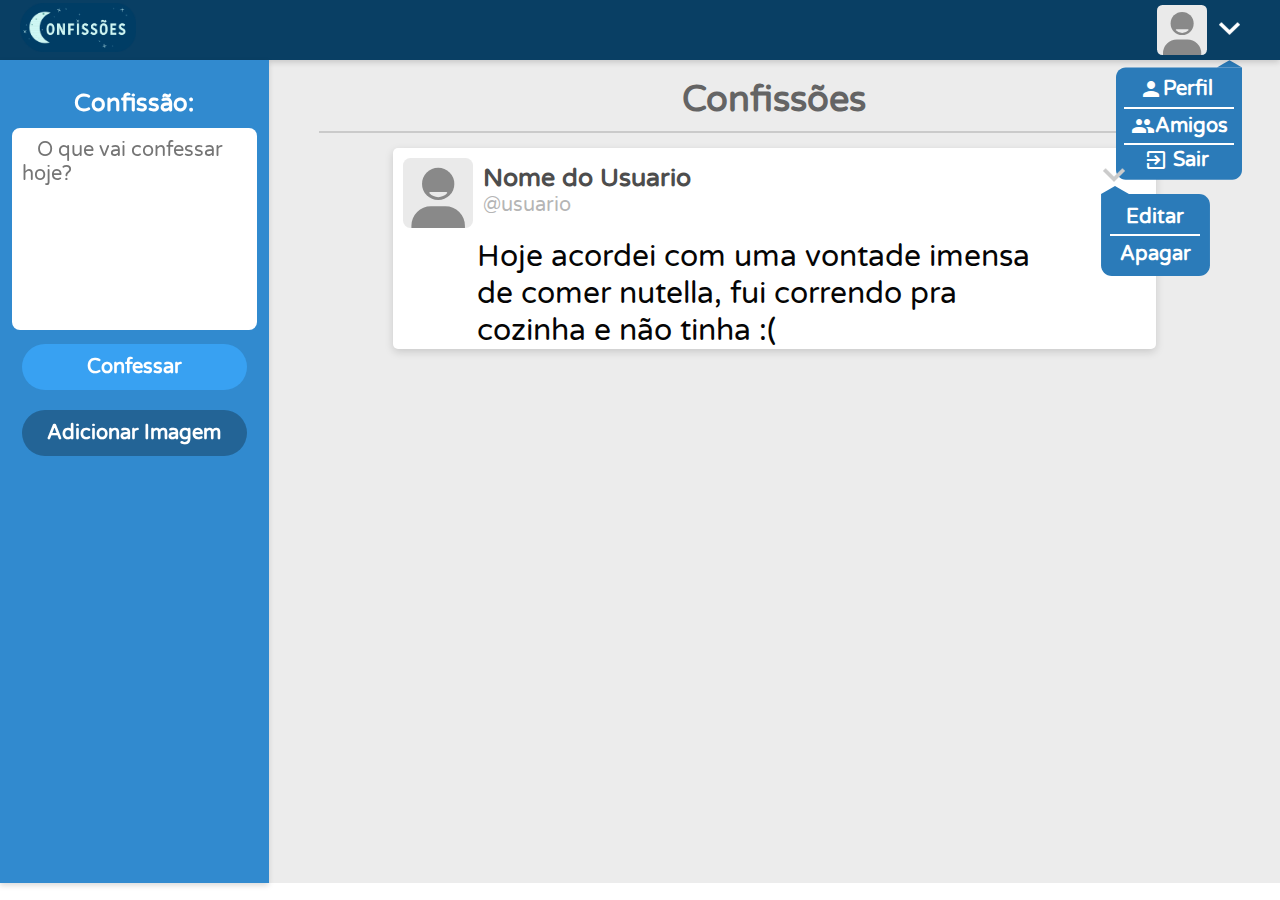
==== index.html @ ba58e958 "curso de php parte front-end HTML e CSS mini curso" ====
<!DOCTYPE html>
<html>

<head>
    <meta charset="utf-8" />
    <meta http-equiv="X-UA-Compatible" content="IE=edge">
    <title>Confissões da Madrugada</title>
    <meta name="viewport" content="width=device-width, initial-scale=1">
    <link rel="stylesheet" type="text/css" media="screen" href="styles/css_index.css" />
    <link href="https://fonts.googleapis.com/icon?family=Material+Icons" rel="stylesheet">
</head>

<body>
    <header>

      <div class="logoSite">
        <img src="./Imagens/logo_curso.png" alt="Logo do Site">
      </div>

        <div class="secaoUsuario">

          <div class="iconUsuarioHeader">
            <img src="./Imagens/icon_padrao.svg" alt="Logo do Usuários" >
          </div>

          <div class="iconSeta">
              <img src="./Imagens/seta_icon.png" alt="Icone de Seta do Menu">
          </div>

        </div>

    </header>

    <section class="MenuLateral">

        <h2 class="textoConfissao">Confissão:</h2>

        <div class="CampoformConfissao">
            <form>
                <div class="campoImput">
                    <textarea type="text" placeholder="   O que vai confessar hoje?"></textarea>
                </div>

                <input type="submit" class="BtnConfissao" value="Confessar">

                <div class="BtnAddImg">
                  <input type="file" id="BtnAddImg">
                  <label for="BtnAddImg">Adicionar Imagem</label>
                </div>
            </form>
        </div>
    </section>

    <main class="ConteudoConfissoes">

        <div class="menuUsuario">
            <a href="" class="btnPerfil">
                <p class="textPerfil"><i class="material-icons">person</i>Perfil</p>
            </a>
            <div class="divisorSelecao1"></div>
            <a href="" class="btnAmigos">
                <p class="textAmigos"><i class="material-icons">group</i>Amigos</p>
            </a>
            <div class="divisorSelecao2"></div>
            <a href="" class="btnSair">
                <p class="textSair"><i class="material-icons">exit_to_app</i>Sair</p>
            </a>
            <img class="CorpoMenuUsuario" src="./Imagens/menu_usuario.svg" alt="">
        </div>


        <h1>Confissões</h1>
        <div class="linhaTitulo"></div>

        <div class="linhaTempoConfissoes">

            <div class="cardConfissao">

                <div class="infoUser">

                  <div class="iconUsuario">
                    <img src="Imagens/icon_padrao.svg" alt="Logo do Usuário no Card">
                  </div>
                  <h3 class="textNomeUsuario">Nome do Usuario</h3>
                  <p class="textArrobaUsuario">@usuario</p>

                  <div class="setaMenuCard">
                    <img src="./Imagens/seta_card_icon.png" alt="Seta para o menu do card">
                  </div>

                    <div class="menuCard">
                        <a href="" class="btnEditar">
                            <p class="textEditar">Editar</p>
                        </a>

                        <div class="divisorSelecao"></div>

                        <a href="" class="btnApagar">
                            <p class="textApagar">Apagar</p>
                        </a>

                        <img class="CorpoMenuCard" src="./Imagens/menu_card.svg" alt="">
                    </div>
                </div>

                <div class="conteudoConfissao">
                    <p class="textConfissao">Hoje acordei com uma vontade imensa de comer nutella, fui correndo pra
                        cozinha e não tinha :(</p>
                    <div class="imgConfissao">
                      <img src="">
                    </div>
                </div>

            </div>

        </div>
    </main>
</body>

</html>
---- styles/css_index.css ----
@import url('https://fonts.googleapis.com/css?family=Varela+Round');
*{
    padding: 0;
    margin: 0 auto;
    font-family: 'Varela Round', sans-serif;
}

header{
    width: 100%;
    height: 10%;
    background-color: #093f64;
    box-shadow: 0px 3px 5.7px 0.3px rgba(0, 0, 0, 0.15);
    display: flex;
    align-items: center;
}

.secaoUsuario{
    margin-right: 40px;
    display: flex;
    align-items: center;
    justify-content: center;
}

.logoSite img{
    width: 10%;
    height: 10%;
    margin-left: 20px;
}


.iconUsuarioHeader img{
    width: 50px;
    height: 50px;
    margin-top: 5px;
}

.iconSeta img{
    margin-left: 12px;
}

.MenuLateral {
    width: 21%;
    height: 91.4%;
    display: flex;
    flex-direction: column;
    box-shadow: 0px 3px 5.7px 0.3px rgba(0, 0, 0, 0.15);
    background-color: #318acf;
    position: absolute;
}

.textoConfissao{
    margin-top: 29px;
    margin-bottom: 10px;
    font-size: 24px;
    font-weight: bold;
    color: #ffffff;
}

.CampoformConfissao{
    width: 100%;
    height: 100%;
}

.campoImput textarea{
    display: flex;
    outline: none;
    width: 84%;
    height: 192px;
    border-radius: 8px;
    background-color: #ffffff;
    border: none;
    font-size: 20px;
    margin-bottom: 14px;
    padding-top: 10px;
    padding-left: 10px;
    padding-right: 10px;
    resize: none;
}

.campoImput::-webkit-input-placeholder{
    margin-left: 20px;
    margin-top: 5px;
    font-size: 18px;
    font-weight: bold;
    font-style: normal;
    color: #dbdbdb;
}
.campoImput::-moz-placeholder{
    margin-left: 20px;
    margin-top: 5px;
    font-size: 18px;
    font-weight: bold;
    font-style: normal;
    color: #dbdbdb;
}

.BtnConfissao{
    display: flex;
    width: 84%;
    height: 46px;
    border-radius: 23px;
    background-color: #38a1f2;
    border: none;
    font-size: 20px;
    justify-content: center;
    font-weight: bold;
    color: #fff;
    outline: none;
    margin-bottom: 20px;
}

.BtnConfissao:hover{
    background-color: rgb(32, 32, 32);
}

.BtnAddImg input{
    width: 0.1px;
    height: 0.1px;
    opacity: 0;
    overflow: hidden;
    position: absolute;
    z-index: -1;
}

.BtnAddImg label{
    display: flex;
    width: 84%;
    height: 46px;
    border-radius: 23px;
    background-color: #236496;
    border: none;
    font-size: 20px;
    justify-content: center;
    align-items: center;
    font-weight: bold;
    color: #fff;
    outline: none;
}

.BtnAddImg label:hover{
    background-color: rgb(32, 32, 32);
}

.ConteudoConfissoes{
    background-color: #ececec;
    width: 79%;
    height: 91.4%;
    display: flex;
    flex-direction: column;
    position: absolute;
    right: 0;
    z-index: -1;
    overflow: scroll;
}

h1{
    font-size: 36px;
    font-weight: bold;
    text-align: center;
    color: #646464;
    margin-top: 18px;
}

.linhaTitulo{
    width: 90%;
    height: 2px;
    background-color: #cacaca;
    margin-top: 10px;
}

/* //// Menu de opçoes do Usuario ////*/
.menuUsuario{
    position: absolute;
    right: 36px;
    top: 15px;
    display: flex;
    justify-content: center;
    align-items: center;
    width: 141px;
    height: 90px;
}

.textPerfil{
    width: 70px;
    height: 19px;
    font-size: 20px;
    font-weight: bold;
    color: #ffffff;
    text-align: center;
    position: absolute;
    left: 0;
    right: 0;
    top: 2px;
    display: flex;
}

.divisorSelecao2{
    width: 110px;
    height: 2px;
    background-color: #ffffff;
    position: absolute;
    top: 32px;
    left: 21px;
}

.textAmigos{
    width: 70px;
    height: 19px;
    font-size: 20px;
    font-weight: bold;
    color: #ffffff;
    text-align: center;
    position: absolute;
    left: -16px;
    right: 0;
    bottom: 32px;
    display: flex;
}

.divisorSelecao1{
    width: 110px;
    height: 2px;
    background-color: #ffffff;
    position: absolute;
    top: 68px;
    left: 21px;
}

.textSair{
    width: 70px;
    height: 19px;
    font-size: 20px;
    font-weight: bold;
    color: #ffffff;
    text-align: center;
    position: absolute;
    left: 0px;
    right: 0;
    top: 73px;
    display: flex;
}

.CorpoMenuUsuario{
    width: 126px;
    height: 178px;
}
/* ///////////////////////////////////*/


/* ///////// Card do Usuário /////////*/
.cardConfissao{
    width: 763px;
    height: 80%;
    border-radius: 5px;
    background-color: #ffffff;
    box-shadow: 0px 3px 8px 0 rgba(0, 0, 0, 0.15);
    margin-top: 15px;
    margin-bottom: 15px;
}

.infoUser{
    width: 763px;
    height: 80px;
}

.iconUsuario img{
    max-width: 70px;
    max-height: 70px;
    position: relative;
    bottom: -10px;
    left: 10px;
}

.textNomeUsuario{
    width: 300px;
    font-size: 25px;
    text-align: left;
    color: #4d4d4d;
    margin-left: 90px;
    margin-top: -60px;
}

.textArrobaUsuario{
    width: 250px;
    font-size: 20px;
    color: #b5b5b5;
    margin-left: 90px;
}

.setaMenuCard{
    position: relative;
    left: 710px;
    top: -50px;
}

.textConfissao{
    margin-top: 10px;
    width: 594px;
    height: 20%;
    font-size: 30px;
    text-align: left;
    color: #050505;
}
/* //////////////////////////////////////////*/

/* ///////// Menu de opçoes do Card /////////*/
.menuCard{
    position: relative;
    left: 381px;
    top: -51px;
    display: flex;
    justify-content: center;
    align-items: center;
    width: 141px;
    height: 90px;
}

.textEditar{
    width: 70px;
    height: 19px;
    font-size: 20px;
    font-weight: bold;
    color: #ffffff;
    text-align: center;
    position: absolute;
    left: 0;
    right: 0;
    top: 19px;
}

.divisorSelecao{
    width: 90px;
    height: 2px;
    background-color: #ffffff;
    position: absolute;
    top: 48px;
}

.textApagar{
    width: 70px;
    height: 19px;
    font-size: 20px;
    font-weight: bold;
    color: #ffffff;
    text-align: center;
    position: absolute;
    left: 0px;
    right: 0;
    bottom: 15px;
}

.CorpoMenuCard{
    width: 141px;
    height: 90px;
}
/* //////////////////////////////////////////*/
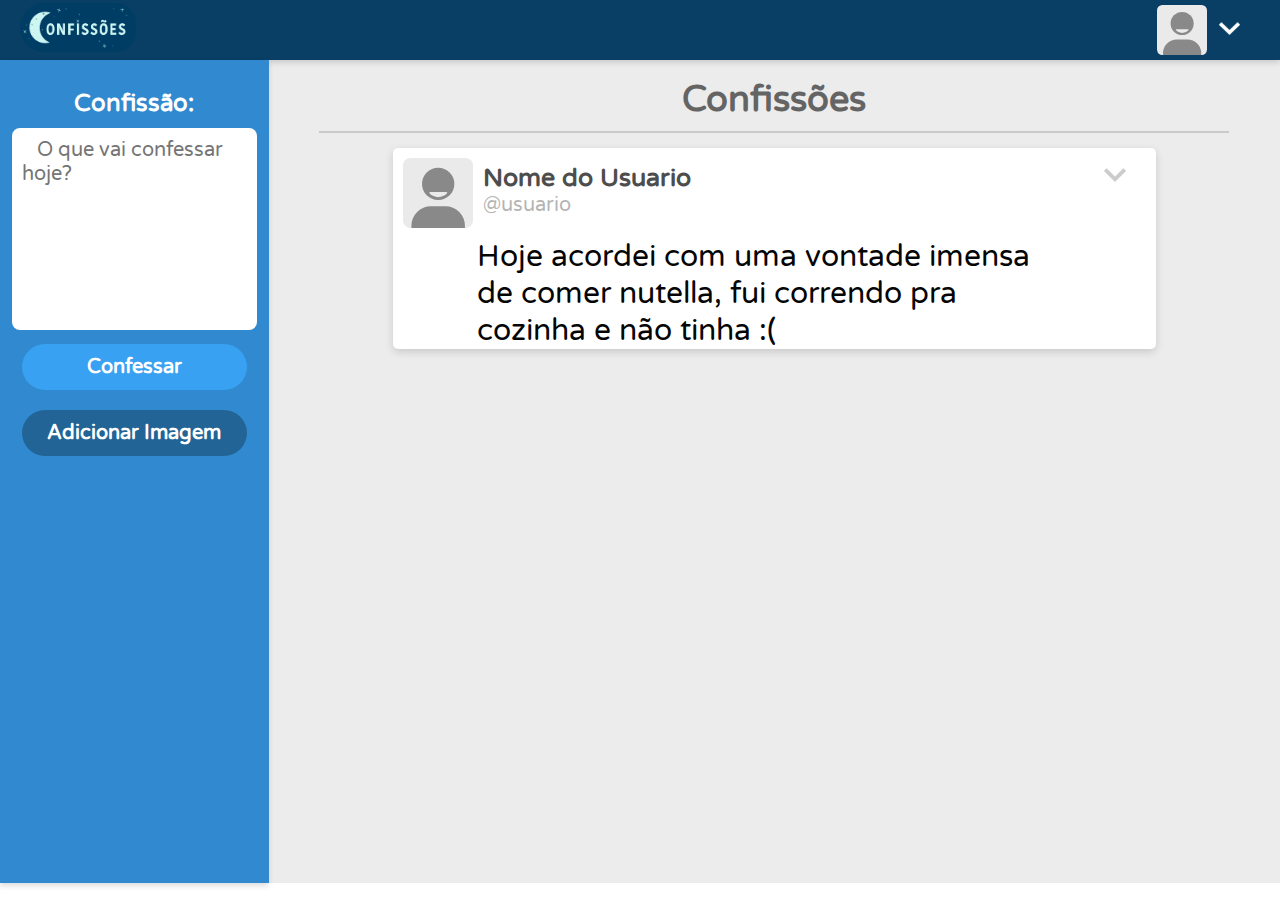
==== commit 5a166ba5: "altereção para tornar responsivo" ====
--- a/index.html
+++ b/index.html
@@ -7,6 +7,8 @@
     <title>Confissões da Madrugada</title>
     <meta name="viewport" content="width=device-width, initial-scale=1">
     <link rel="stylesheet" type="text/css" media="screen" href="styles/css_index.css" />
+    <script src="js/esconde_menu_card.js" type="text/javascript"></script>
+    <script src="js/esconde_menu_usuario.js" type="text/javascript"></script>
     <link href="https://fonts.googleapis.com/icon?family=Material+Icons" rel="stylesheet">
 </head>
 
--- a/styles/css_index.css
+++ b/styles/css_index.css
@@ -173,7 +173,7 @@
     position: absolute;
     right: 36px;
     top: 15px;
-    display: flex;
+    display: none;
     justify-content: center;
     align-items: center;
     width: 141px;
@@ -272,7 +272,7 @@
 }
 
 .textNomeUsuario{
-    width: 300px;
+    width: 100%;
     font-size: 25px;
     text-align: left;
     color: #4d4d4d;
@@ -281,15 +281,16 @@
 }
 
 .textArrobaUsuario{
-    width: 250px;
+    width: 100%;
     font-size: 20px;
     color: #b5b5b5;
     margin-left: 90px;
 }
 
 .setaMenuCard{
+    width: 20px;
     position: relative;
-    left: 710px;
+    left: 340px;
     top: -50px;
 }
 
@@ -308,7 +309,7 @@
     position: relative;
     left: 381px;
     top: -51px;
-    display: flex;
+    display: none;
     justify-content: center;
     align-items: center;
     width: 141px;
@@ -354,3 +355,103 @@
     height: 90px;
 }
 /* //////////////////////////////////////////*/
+
+@media screen and (max-width: 700px) {
+  .MenuLateral{
+    display: none;
+  }
+
+  .ConteudoConfissoes{
+    background-color: #ececec;
+    width: 100%;
+    height: 91%;
+    display: flex;
+    flex-direction: column;
+    z-index: 1;
+    overflow: scroll;
+  }
+
+  .cardConfissao{
+      width: 80%;
+      height: 80%;
+      border-radius: 5px;
+      background-color: #ffffff;
+      box-shadow: 0px 3px 8px 0 rgba(0, 0, 0, 0.15);
+      margin-top: 15px;
+      margin-bottom: 15px;
+  }
+
+  .infoUser{
+      width: 100%;
+      height: 80px;
+  }
+
+  .iconUsuario img{
+      max-width: 70px;
+      max-height: 70px;
+  }
+
+  .textNomeUsuario{
+      width: 70%;
+      font-size: 25px;
+      text-align: left;
+      color: #4d4d4d;
+      margin-left: 90px;
+      margin-top: -60px;
+  }
+
+  .textArrobaUsuario{
+      width: 70%;
+      font-size: 20px;
+      color: #b5b5b5;
+      margin-left: 90px;
+  }
+
+  .setaMenuCard{
+      left: 30%;
+      top: -20px;
+  }
+
+  .textConfissao{
+      margin-top: 10px;
+      width: 95%;
+      height: 20%;
+      font-size: 20px;
+      text-align: left;
+      color: #050505;
+  }
+
+  .menuCard{
+      position: relative;
+      left: 30%;
+      top: -31px;
+      justify-content: center;
+      align-items: center;
+      width: 141px;
+      height: 90px;
+  }
+
+  .logoSite img{
+      width: 40%;
+      margin-left: 20px;
+  }
+
+  .iconUsuarioHeader img{
+      width: 30px;
+      height: 30px;
+      margin-top: 5px;
+  }
+
+  .iconSeta img{
+      width: 15px;
+      margin-left: 12px;
+  }
+
+  .secaoUsuario{
+    margin-right: 20px;
+  }
+
+  .menuUsuario{
+    right: 14px;
+  }
+}
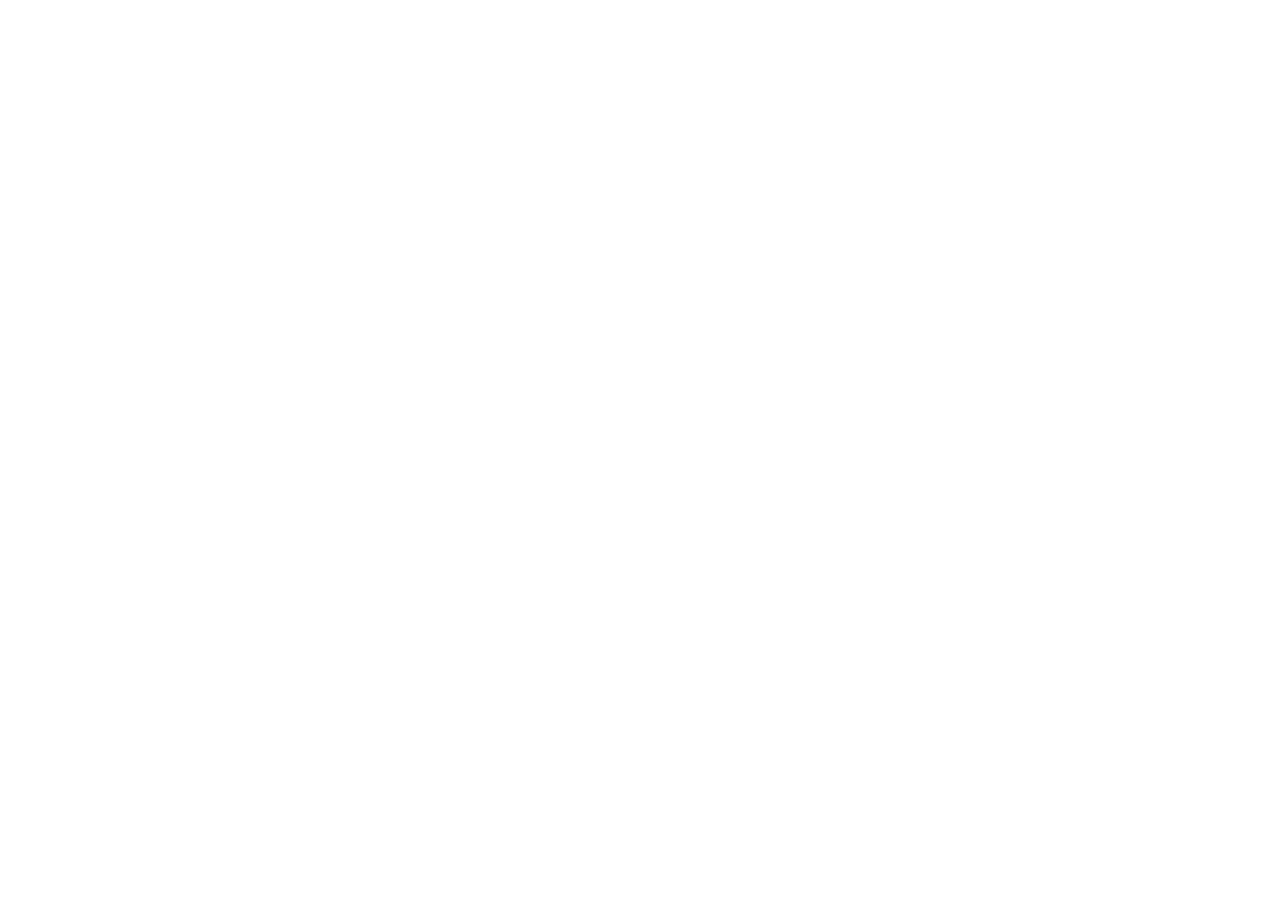
==== commit 366a778f: "ex01" ====
--- a/index.html
+++ b/index.html
@@ -7,116 +7,12 @@
     <title>Confissões da Madrugada</title>
     <meta name="viewport" content="width=device-width, initial-scale=1">
     <link rel="stylesheet" type="text/css" media="screen" href="styles/css_index.css" />
-    <script src="js/esconde_menu_card.js" type="text/javascript"></script>
-    <script src="js/esconde_menu_usuario.js" type="text/javascript"></script>
+    <script src="js/esconde_items.js" type="text/javascript"></script>
     <link href="https://fonts.googleapis.com/icon?family=Material+Icons" rel="stylesheet">
 </head>
 
 <body>
-    <header>
-
-      <div class="logoSite">
-        <img src="./Imagens/logo_curso.png" alt="Logo do Site">
-      </div>
-
-        <div class="secaoUsuario">
-
-          <div class="iconUsuarioHeader">
-            <img src="./Imagens/icon_padrao.svg" alt="Logo do Usuários" >
-          </div>
-
-          <div class="iconSeta">
-              <img src="./Imagens/seta_icon.png" alt="Icone de Seta do Menu">
-          </div>
-
-        </div>
-
-    </header>
-
-    <section class="MenuLateral">
-
-        <h2 class="textoConfissao">Confissão:</h2>
-
-        <div class="CampoformConfissao">
-            <form>
-                <div class="campoImput">
-                    <textarea type="text" placeholder="   O que vai confessar hoje?"></textarea>
-                </div>
-
-                <input type="submit" class="BtnConfissao" value="Confessar">
-
-                <div class="BtnAddImg">
-                  <input type="file" id="BtnAddImg">
-                  <label for="BtnAddImg">Adicionar Imagem</label>
-                </div>
-            </form>
-        </div>
-    </section>
-
-    <main class="ConteudoConfissoes">
-
-        <div class="menuUsuario">
-            <a href="" class="btnPerfil">
-                <p class="textPerfil"><i class="material-icons">person</i>Perfil</p>
-            </a>
-            <div class="divisorSelecao1"></div>
-            <a href="" class="btnAmigos">
-                <p class="textAmigos"><i class="material-icons">group</i>Amigos</p>
-            </a>
-            <div class="divisorSelecao2"></div>
-            <a href="" class="btnSair">
-                <p class="textSair"><i class="material-icons">exit_to_app</i>Sair</p>
-            </a>
-            <img class="CorpoMenuUsuario" src="./Imagens/menu_usuario.svg" alt="">
-        </div>
-
-
-        <h1>Confissões</h1>
-        <div class="linhaTitulo"></div>
-
-        <div class="linhaTempoConfissoes">
-
-            <div class="cardConfissao">
-
-                <div class="infoUser">
-
-                  <div class="iconUsuario">
-                    <img src="Imagens/icon_padrao.svg" alt="Logo do Usuário no Card">
-                  </div>
-                  <h3 class="textNomeUsuario">Nome do Usuario</h3>
-                  <p class="textArrobaUsuario">@usuario</p>
-
-                  <div class="setaMenuCard">
-                    <img src="./Imagens/seta_card_icon.png" alt="Seta para o menu do card">
-                  </div>
-
-                    <div class="menuCard">
-                        <a href="" class="btnEditar">
-                            <p class="textEditar">Editar</p>
-                        </a>
-
-                        <div class="divisorSelecao"></div>
-
-                        <a href="" class="btnApagar">
-                            <p class="textApagar">Apagar</p>
-                        </a>
-
-                        <img class="CorpoMenuCard" src="./Imagens/menu_card.svg" alt="">
-                    </div>
-                </div>
-
-                <div class="conteudoConfissao">
-                    <p class="textConfissao">Hoje acordei com uma vontade imensa de comer nutella, fui correndo pra
-                        cozinha e não tinha :(</p>
-                    <div class="imgConfissao">
-                      <img src="">
-                    </div>
-                </div>
-
-            </div>
-
-        </div>
-    </main>
+    
 </body>
 
 </html>
--- a/styles/css_index.css
+++ b/styles/css_index.css
@@ -1,364 +1,19 @@
 @import url('https://fonts.googleapis.com/css?family=Varela+Round');
 *{
-    padding: 0;
-    margin: 0 auto;
     font-family: 'Varela Round', sans-serif;
 }
 
-header{
-    width: 100%;
-    height: 10%;
-    background-color: #093f64;
-    box-shadow: 0px 3px 5.7px 0.3px rgba(0, 0, 0, 0.15);
-    display: flex;
-    align-items: center;
-}
-
-.secaoUsuario{
-    margin-right: 40px;
-    display: flex;
-    align-items: center;
-    justify-content: center;
-}
-
-.logoSite img{
-    width: 10%;
-    height: 10%;
-    margin-left: 20px;
-}
-
-
-.iconUsuarioHeader img{
-    width: 50px;
-    height: 50px;
-    margin-top: 5px;
-}
-
-.iconSeta img{
-    margin-left: 12px;
-}
-
-.MenuLateral {
-    width: 21%;
-    height: 91.4%;
-    display: flex;
-    flex-direction: column;
-    box-shadow: 0px 3px 5.7px 0.3px rgba(0, 0, 0, 0.15);
-    background-color: #318acf;
-    position: absolute;
-}
-
-.textoConfissao{
-    margin-top: 29px;
-    margin-bottom: 10px;
-    font-size: 24px;
-    font-weight: bold;
-    color: #ffffff;
-}
-
-.CampoformConfissao{
-    width: 100%;
-    height: 100%;
-}
-
-.campoImput textarea{
-    display: flex;
-    outline: none;
-    width: 84%;
-    height: 192px;
-    border-radius: 8px;
-    background-color: #ffffff;
-    border: none;
-    font-size: 20px;
-    margin-bottom: 14px;
-    padding-top: 10px;
-    padding-left: 10px;
-    padding-right: 10px;
-    resize: none;
-}
-
-.campoImput::-webkit-input-placeholder{
-    margin-left: 20px;
-    margin-top: 5px;
-    font-size: 18px;
-    font-weight: bold;
-    font-style: normal;
-    color: #dbdbdb;
-}
-.campoImput::-moz-placeholder{
-    margin-left: 20px;
-    margin-top: 5px;
-    font-size: 18px;
-    font-weight: bold;
-    font-style: normal;
-    color: #dbdbdb;
-}
-
-.BtnConfissao{
-    display: flex;
-    width: 84%;
-    height: 46px;
-    border-radius: 23px;
-    background-color: #38a1f2;
-    border: none;
-    font-size: 20px;
-    justify-content: center;
-    font-weight: bold;
-    color: #fff;
-    outline: none;
-    margin-bottom: 20px;
-}
-
-.BtnConfissao:hover{
-    background-color: rgb(32, 32, 32);
-}
-
-.BtnAddImg input{
-    width: 0.1px;
-    height: 0.1px;
-    opacity: 0;
-    overflow: hidden;
-    position: absolute;
-    z-index: -1;
-}
-
-.BtnAddImg label{
-    display: flex;
-    width: 84%;
-    height: 46px;
-    border-radius: 23px;
-    background-color: #236496;
-    border: none;
-    font-size: 20px;
-    justify-content: center;
-    align-items: center;
-    font-weight: bold;
-    color: #fff;
-    outline: none;
-}
-
-.BtnAddImg label:hover{
-    background-color: rgb(32, 32, 32);
-}
-
-.ConteudoConfissoes{
-    background-color: #ececec;
-    width: 79%;
-    height: 91.4%;
-    display: flex;
-    flex-direction: column;
-    position: absolute;
-    right: 0;
-    z-index: -1;
-    overflow: scroll;
-}
-
-h1{
-    font-size: 36px;
-    font-weight: bold;
-    text-align: center;
-    color: #646464;
-    margin-top: 18px;
-}
-
-.linhaTitulo{
-    width: 90%;
-    height: 2px;
-    background-color: #cacaca;
-    margin-top: 10px;
-}
-
-/* //// Menu de opçoes do Usuario ////*/
-.menuUsuario{
-    position: absolute;
-    right: 36px;
-    top: 15px;
-    display: none;
-    justify-content: center;
-    align-items: center;
-    width: 141px;
-    height: 90px;
-}
-
-.textPerfil{
-    width: 70px;
-    height: 19px;
-    font-size: 20px;
-    font-weight: bold;
-    color: #ffffff;
-    text-align: center;
-    position: absolute;
-    left: 0;
-    right: 0;
-    top: 2px;
-    display: flex;
-}
-
-.divisorSelecao2{
-    width: 110px;
-    height: 2px;
-    background-color: #ffffff;
-    position: absolute;
-    top: 32px;
-    left: 21px;
-}
-
-.textAmigos{
-    width: 70px;
-    height: 19px;
-    font-size: 20px;
-    font-weight: bold;
-    color: #ffffff;
-    text-align: center;
-    position: absolute;
-    left: -16px;
-    right: 0;
-    bottom: 32px;
-    display: flex;
-}
-
-.divisorSelecao1{
-    width: 110px;
-    height: 2px;
-    background-color: #ffffff;
-    position: absolute;
-    top: 68px;
-    left: 21px;
-}
-
-.textSair{
-    width: 70px;
-    height: 19px;
-    font-size: 20px;
-    font-weight: bold;
-    color: #ffffff;
-    text-align: center;
-    position: absolute;
-    left: 0px;
-    right: 0;
-    top: 73px;
-    display: flex;
-}
-
-.CorpoMenuUsuario{
-    width: 126px;
-    height: 178px;
-}
-/* ///////////////////////////////////*/
-
-
-/* ///////// Card do Usuário /////////*/
-.cardConfissao{
-    width: 763px;
-    height: 80%;
-    border-radius: 5px;
-    background-color: #ffffff;
-    box-shadow: 0px 3px 8px 0 rgba(0, 0, 0, 0.15);
-    margin-top: 15px;
-    margin-bottom: 15px;
-}
-
-.infoUser{
-    width: 763px;
-    height: 80px;
-}
-
-.iconUsuario img{
-    max-width: 70px;
-    max-height: 70px;
-    position: relative;
-    bottom: -10px;
-    left: 10px;
-}
-
-.textNomeUsuario{
-    width: 100%;
-    font-size: 25px;
-    text-align: left;
-    color: #4d4d4d;
-    margin-left: 90px;
-    margin-top: -60px;
-}
-
-.textArrobaUsuario{
-    width: 100%;
-    font-size: 20px;
-    color: #b5b5b5;
-    margin-left: 90px;
-}
-
-.setaMenuCard{
-    width: 20px;
-    position: relative;
-    left: 340px;
-    top: -50px;
-}
-
-.textConfissao{
-    margin-top: 10px;
-    width: 594px;
-    height: 20%;
-    font-size: 30px;
-    text-align: left;
-    color: #050505;
-}
-/* //////////////////////////////////////////*/
-
-/* ///////// Menu de opçoes do Card /////////*/
-.menuCard{
-    position: relative;
-    left: 381px;
-    top: -51px;
-    display: none;
-    justify-content: center;
-    align-items: center;
-    width: 141px;
-    height: 90px;
-}
-
-.textEditar{
-    width: 70px;
-    height: 19px;
-    font-size: 20px;
-    font-weight: bold;
-    color: #ffffff;
-    text-align: center;
-    position: absolute;
-    left: 0;
-    right: 0;
-    top: 19px;
-}
-
-.divisorSelecao{
-    width: 90px;
-    height: 2px;
-    background-color: #ffffff;
-    position: absolute;
-    top: 48px;
-}
-
-.textApagar{
-    width: 70px;
-    height: 19px;
-    font-size: 20px;
-    font-weight: bold;
-    color: #ffffff;
-    text-align: center;
-    position: absolute;
-    left: 0px;
-    right: 0;
-    bottom: 15px;
-}
-
-.CorpoMenuCard{
-    width: 141px;
-    height: 90px;
-}
-/* //////////////////////////////////////////*/
 
 @media screen and (max-width: 700px) {
-  .MenuLateral{
-    display: none;
+  .MenuLateral {
+      width: 61%;
+      height: 91.4%;
+      display: none;
+      flex-direction: column;
+      box-shadow: 0px 3px 5.7px 0.3px rgba(0, 0, 0, 0.15);
+      background-color: #318acf;
+      position: absolute;
+      z-index: 2;
   }
 
   .ConteudoConfissoes{
@@ -454,4 +109,19 @@
   .menuUsuario{
     right: 14px;
   }
+
+  .btnVisualizarConfessario{
+    display: flex;
+    position: fixed;
+    top: 75px;
+    left: 320px;
+    background-color: #318acf;
+    color: white;
+    width: 40px;
+    height: 40px;
+    border-radius: 50px;
+    align-items: center;
+    justify-content: center;
+    box-shadow: 0px 3px 8px 0 rgba(0, 0, 0, 0.15);
+  }
 }
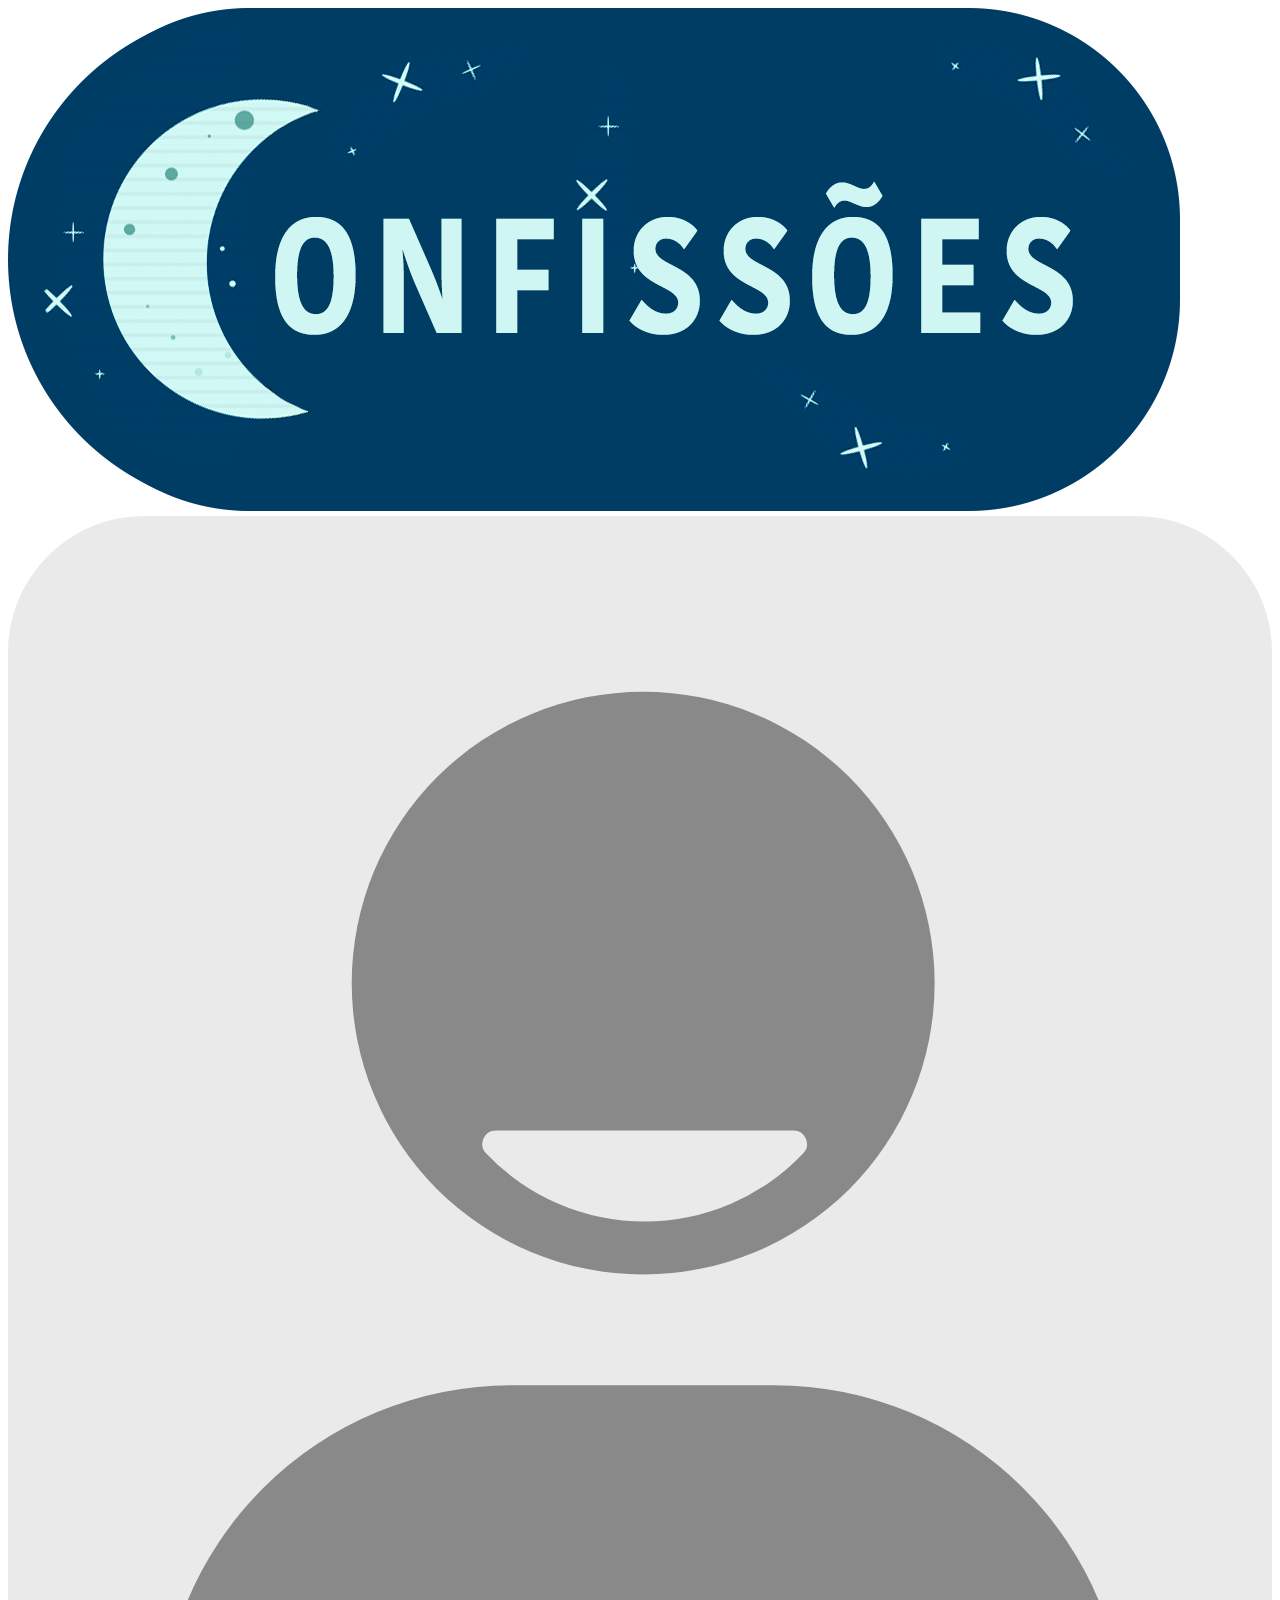
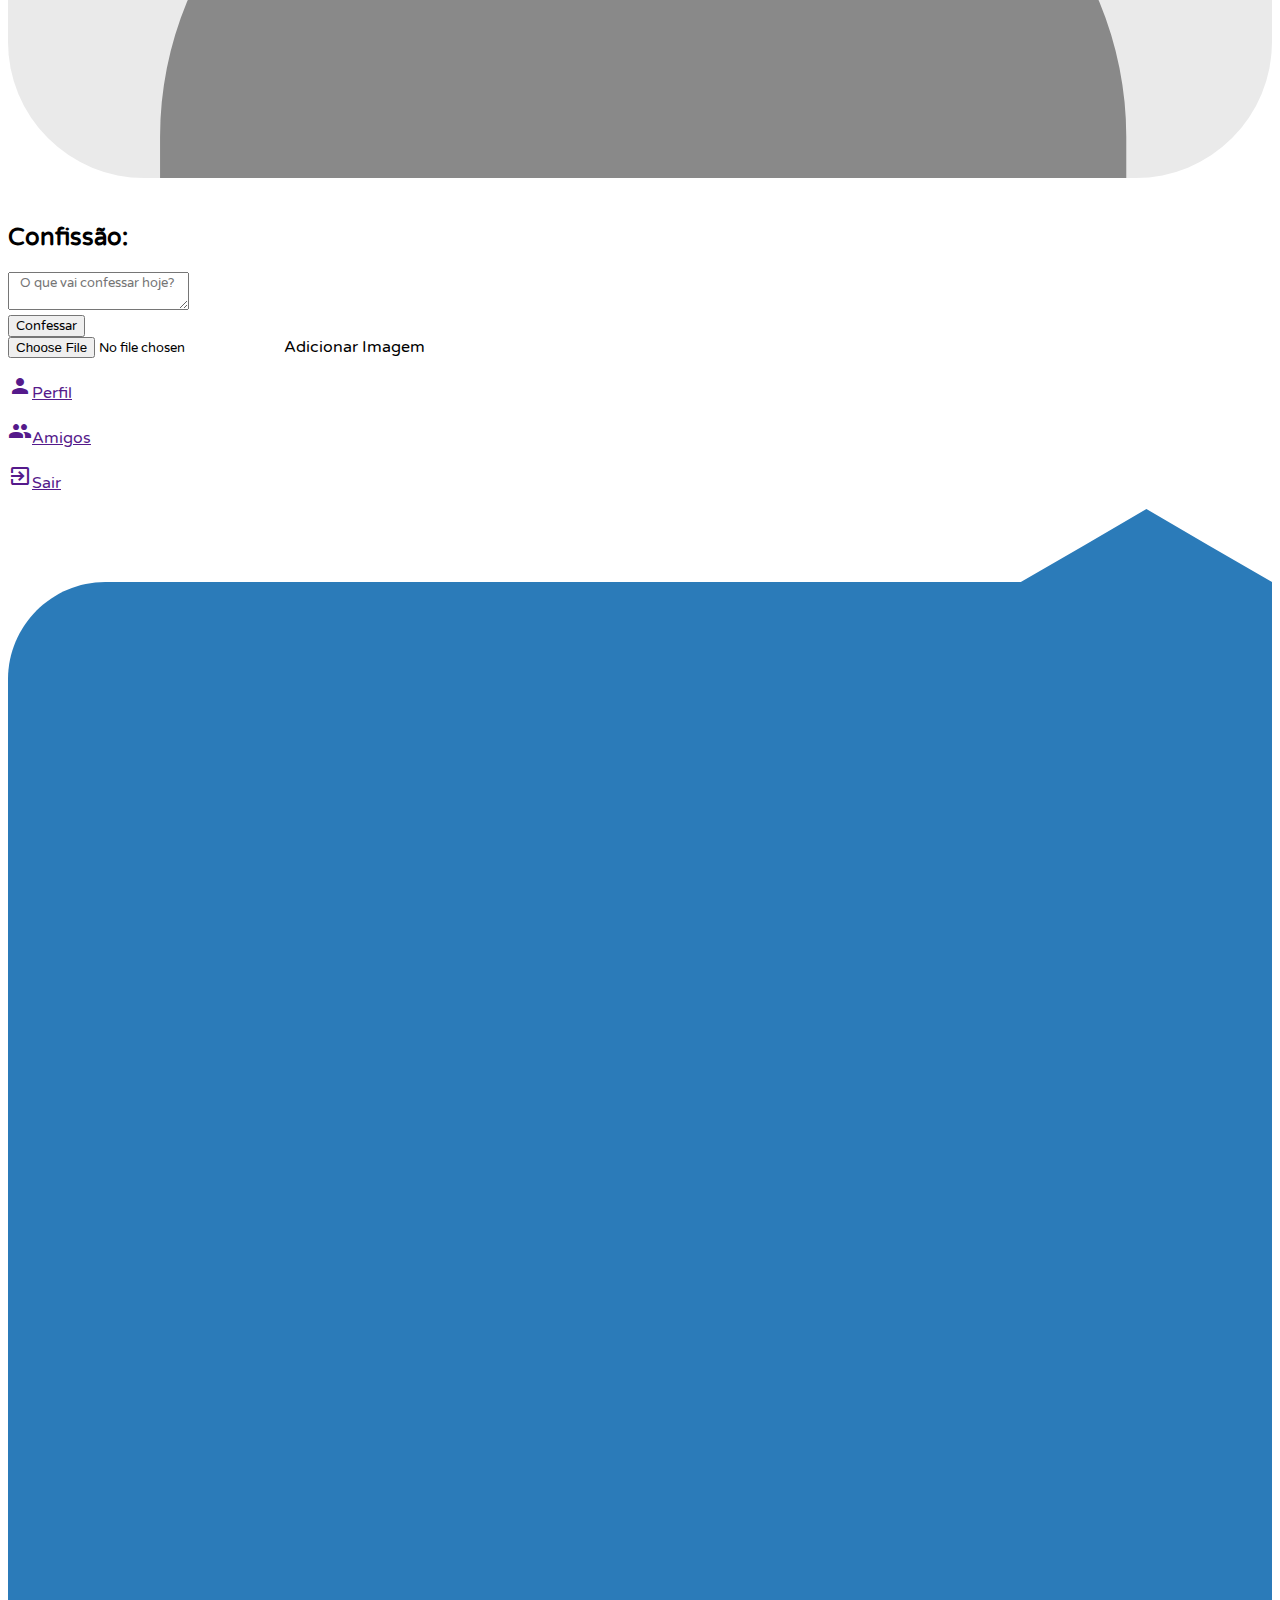
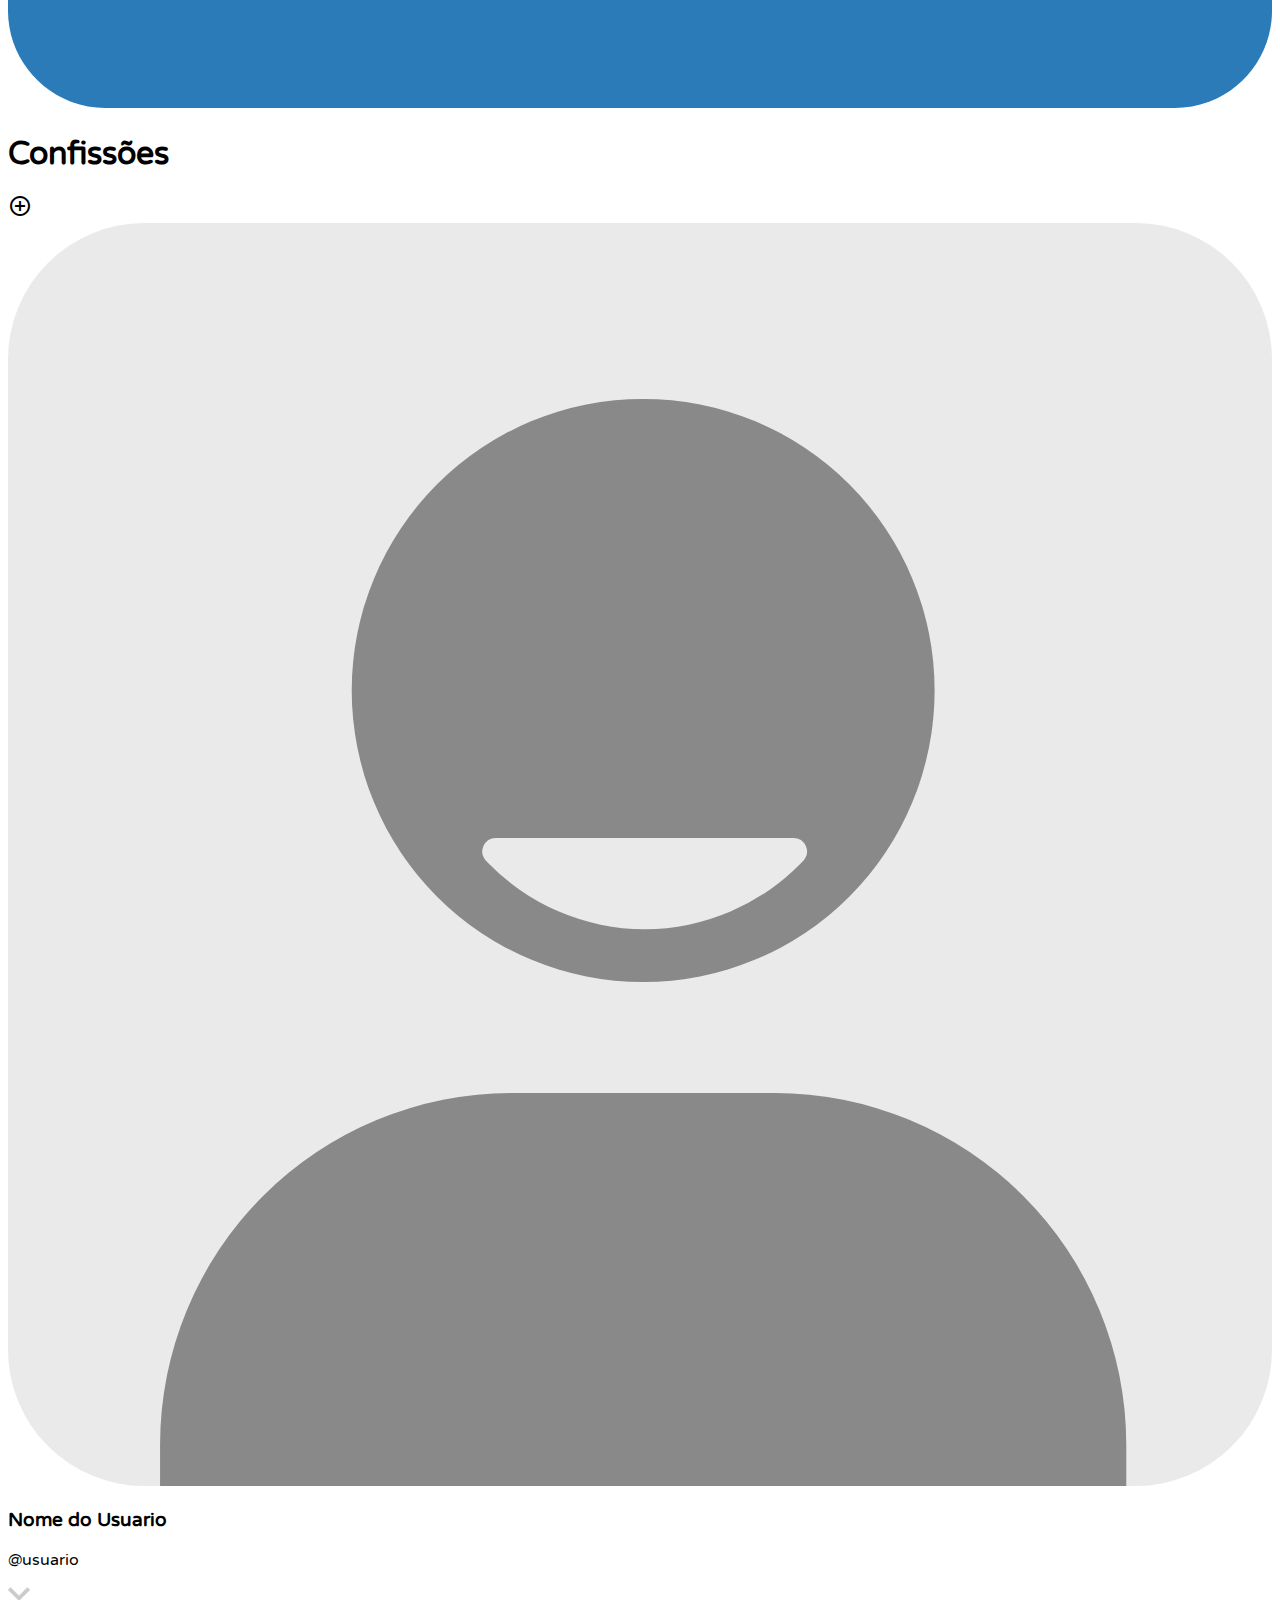
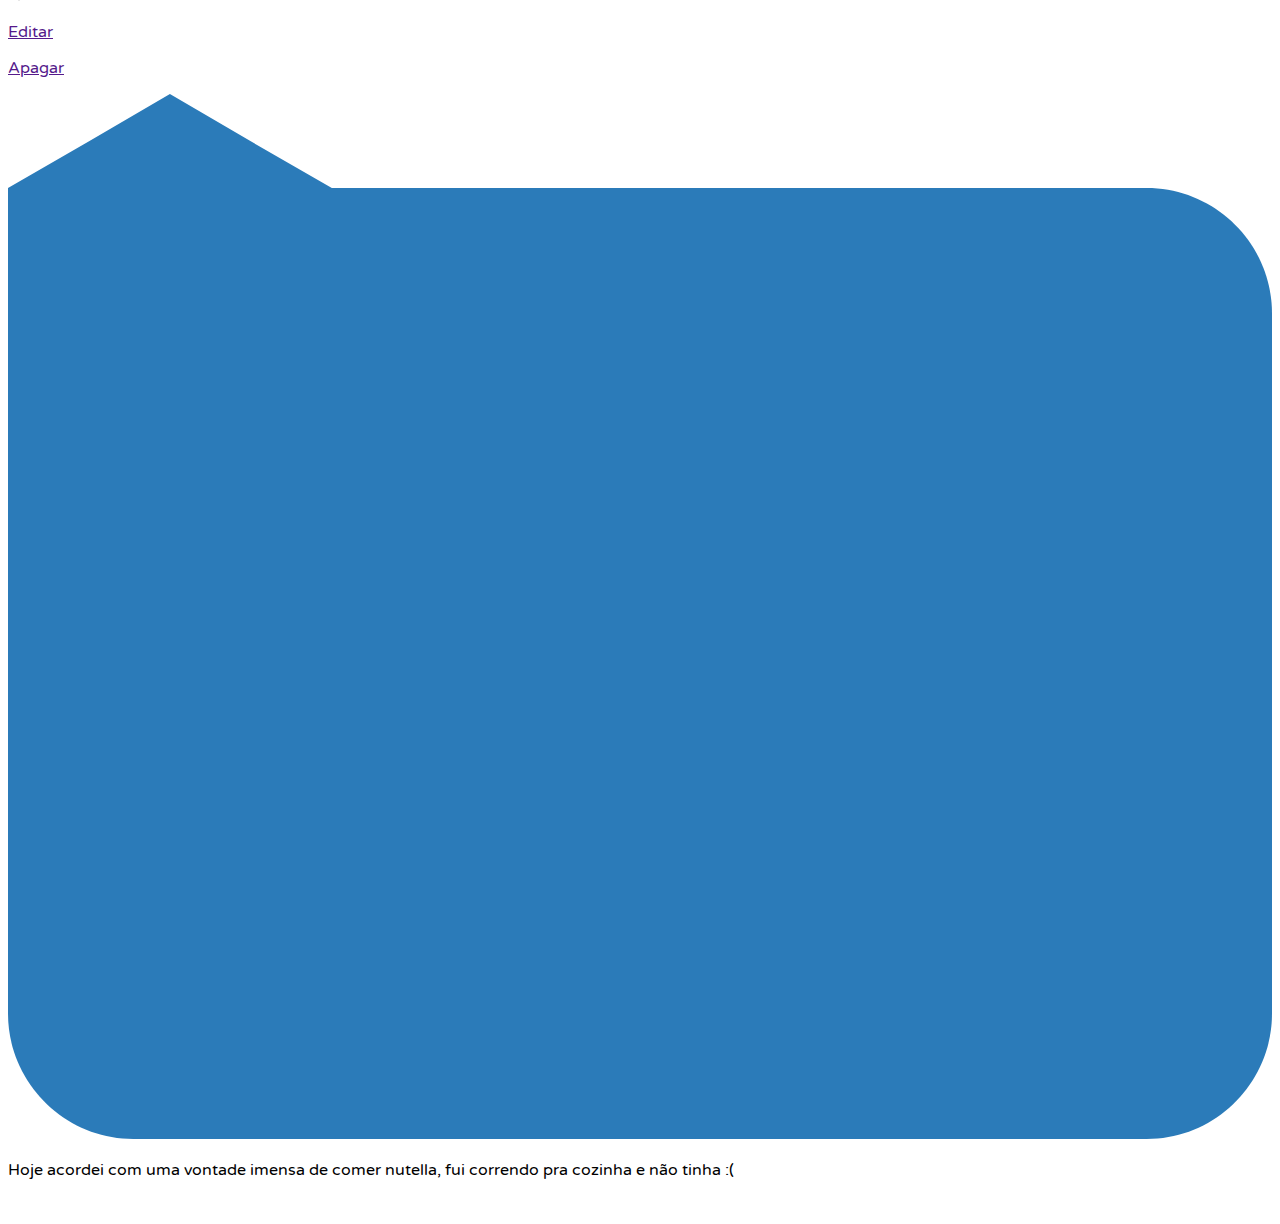
==== commit fa300fb1: "interatividade" ====
--- a/index.html
+++ b/index.html
@@ -7,12 +7,123 @@
     <title>Confissões da Madrugada</title>
     <meta name="viewport" content="width=device-width, initial-scale=1">
     <link rel="stylesheet" type="text/css" media="screen" href="styles/css_index.css" />
-    <script src="js/esconde_items.js" type="text/javascript"></script>
+
     <link href="https://fonts.googleapis.com/icon?family=Material+Icons" rel="stylesheet">
 </head>
 
 <body>
-    
+    <header>
+
+      <div class="logoSite">
+        <img src="./Imagens/logo_curso.png" alt="Logo do Site">
+      </div>
+
+        <div class="secaoUsuario">
+
+          <div class="iconUsuarioHeader">
+            <img src="./Imagens/icon_padrao.svg" alt="Logo do Usuários" >
+          </div>
+
+          <div class="iconSeta">
+              <img src="./Imagens/seta_icon.png" alt="Icone de Seta do Menu">
+          </div>
+
+
+        </div>
+
+    </header>
+
+    <section class="MenuLateral">
+
+        <h2 class="textoConfissao">Confissão:</h2>
+
+        <div class="CampoformConfissao">
+            <form>
+                <div class="campoImput">
+                    <textarea type="text" placeholder="   O que vai confessar hoje?"></textarea>
+                </div>
+
+                <input type="submit" class="BtnConfissao" value="Confessar">
+
+                <div class="BtnAddImg">
+                  <input type="file" id="BtnAddImg">
+                  <label for="BtnAddImg">Adicionar Imagem</label>
+                </div>
+            </form>
+        </div>
+    </section>
+
+    <main class="ConteudoConfissoes">
+
+        <div class="menuUsuario">
+            <a href="" class="btnPerfil">
+                <p class="textPerfil"><i class="material-icons">person</i>Perfil</p>
+            </a>
+            <div class="divisorSelecao1"></div>
+            <a href="" class="btnAmigos">
+                <p class="textAmigos"><i class="material-icons">group</i>Amigos</p>
+            </a>
+            <div class="divisorSelecao2"></div>
+            <a href="" class="btnSair">
+                <p class="textSair"><i class="material-icons">exit_to_app</i>Sair</p>
+            </a>
+            <img class="CorpoMenuUsuario" src="./Imagens/menu_usuario.svg" alt="">
+        </div>
+
+
+        <h1>Confissões</h1>
+        <div class="btnVisualizarConfessario">
+            <i class="material-icons plus">add_circle_outline</i>
+        </div>
+        <div class="linhaTitulo"></div>
+
+
+        <div class="linhaTempoConfissoes">
+
+            <div class="cardConfissao">
+
+                <div class="infoUser">
+
+                  <div class="iconUsuario">
+                    <img src="Imagens/icon_padrao.svg" alt="Logo do Usuário no Card">
+                  </div>
+                  <h3 class="textNomeUsuario">Nome do Usuario</h3>
+                  <p class="textArrobaUsuario">@usuario</p>
+
+                  <div class="setaMenuCard">
+                    <img src="./Imagens/seta_card_icon.png" alt="Seta para o menu do card">
+                  </div>
+
+                    <div class="menuCard">
+                        <a href="" class="btnEditar">
+                            <p class="textEditar">Editar</p>
+                        </a>
+
+                        <div class="divisorSelecao"></div>
+
+                        <a href="" class="btnApagar">
+                            <p class="textApagar">Apagar</p>
+                        </a>
+
+                        <img class="CorpoMenuCard" src="./Imagens/menu_card.svg" alt="">
+                    </div>
+                </div>
+
+                <div class="conteudoConfissao">
+                    <p class="textConfissao">Hoje acordei com uma vontade imensa de comer nutella, fui correndo pra
+                        cozinha e não tinha :(</p>
+                    <div class="imgConfissao">
+                      <img src="">
+                    </div>
+                </div>
+
+            </div>
+
+
+        </div>
+    </main>
+
+    <script src="js/esconde_items.js" type="text/javascript"></script>
 </body>
 
 </html>
